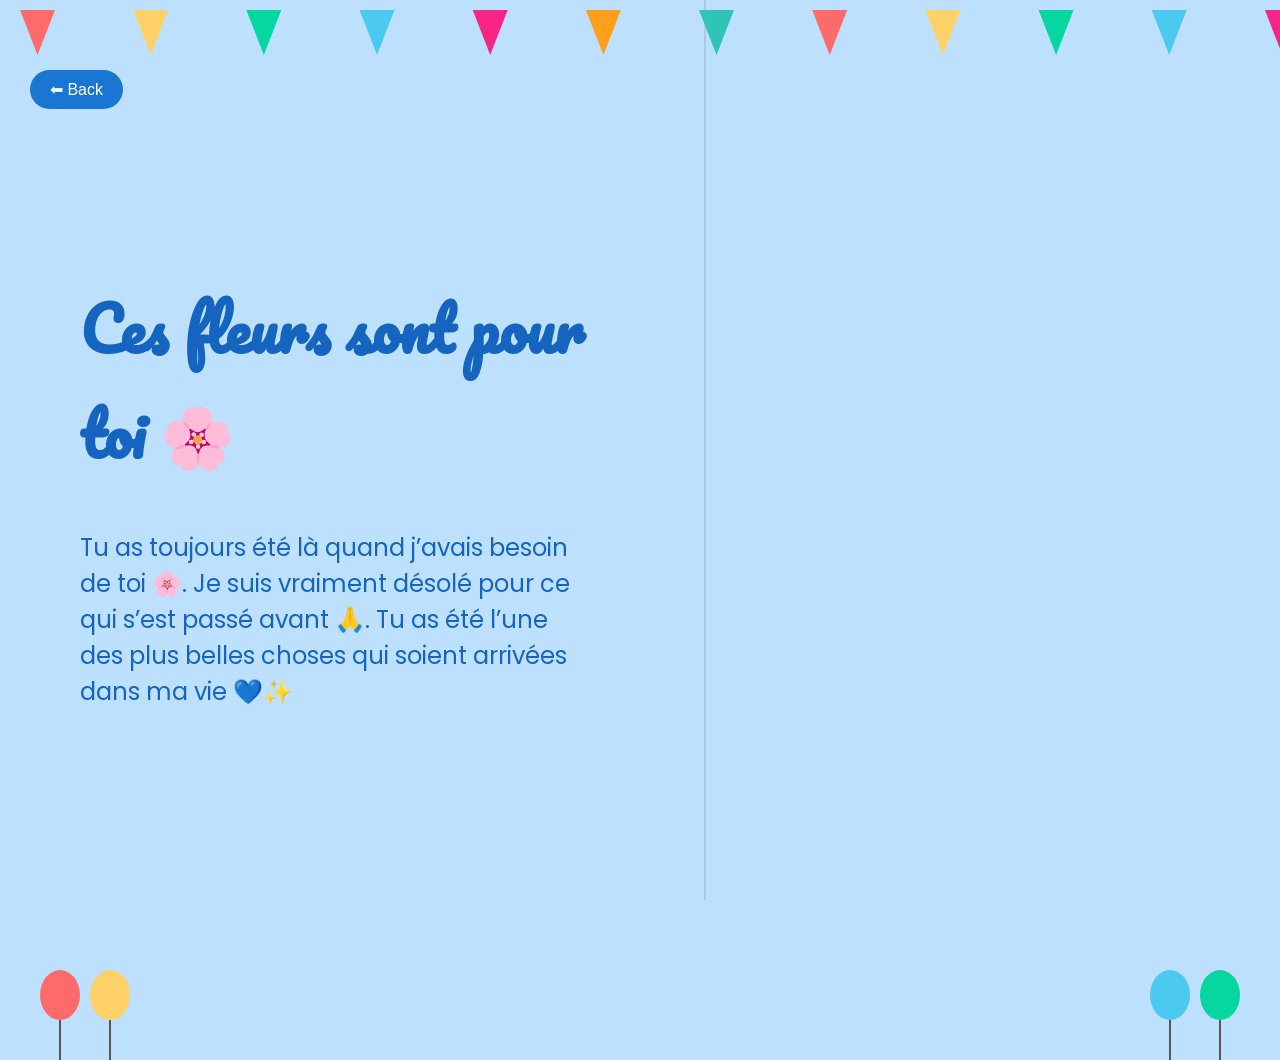
==== gift.html @ 9b8e628f "Add files via upload" ====
<!DOCTYPE html>
<html lang="fr">
<head>
<meta charset="UTF-8">
<title>Gift Flowers 🎁🌸</title>
<link href="https://fonts.googleapis.com/css2?family=Poppins:wght@300;500;700&family=Pacifico&display=swap" rel="stylesheet">

<style>

/* ===== PAGE ===== */

body{
margin:0;
height:100vh;
font-family:'Poppins',sans-serif;
}

.giftPage{
width:100%;
height:100vh;
display:flex;
background:#bde0fe;
color:#1565c0;
position:relative;
overflow:hidden;
}

/* ===== GUIRLANDE ===== */

.banner{
position:absolute;
top:0;
left:0;
width:100%;
display:flex;
justify-content:space-between;
padding:10px 20px;
}

.flag{
width:35px;
height:45px;
clip-path:polygon(0 0,100% 0,50% 100%);
animation:swing 2s ease-in-out infinite;
}

.flag:nth-child(1){background:#ff6b6b;}
.flag:nth-child(2){background:#ffd166;}
.flag:nth-child(3){background:#06d6a0;}
.flag:nth-child(4){background:#4cc9f0;}
.flag:nth-child(5){background:#f72585;}
.flag:nth-child(6){background:#ff9f1c;}
.flag:nth-child(7){background:#2ec4b6;}
.flag:nth-child(8){background:#ff6b6b;}
.flag:nth-child(9){background:#ffd166;}
.flag:nth-child(10){background:#06d6a0;}
.flag:nth-child(11){background:#4cc9f0;}
.flag:nth-child(12){background:#f72585;}

@keyframes swing{
0%{transform:rotate(0deg);}
50%{transform:rotate(6deg);}
100%{transform:rotate(0deg);}
}

/* ===== BALLONS ===== */

.balloon{
position:absolute;
bottom:-120px;
width:40px;
height:50px;
border-radius:50%;
animation:floatBalloon 8s linear infinite;
}

.balloon::after{
content:"";
position:absolute;
width:2px;
height:40px;
background:#555;
top:50px;
left:50%;
transform:translateX(-50%);
}

/* couleurs */

.b1{background:#ff6b6b; left:40px; animation-delay:0s;}
.b2{background:#ffd166; left:90px; animation-delay:2s;}
.b3{background:#06d6a0; right:40px; animation-delay:1s;}
.b4{background:#4cc9f0; right:90px; animation-delay:3s;}

@keyframes floatBalloon{
0%{
transform:translateY(0);
opacity:1;
}
100%{
transform:translateY(-120vh);
opacity:0;
}
}

/* ===== BACK BUTTON ===== */

.backTop{
position:absolute;
top:70px;
left:30px;
background:#1976d2;
color:white;
border:none;
padding:10px 20px;
border-radius:20px;
font-size:16px;
cursor:pointer;
transition:0.3s;
}

.backTop:hover{
transform:scale(1.1);
}

/* ===== CONTENU ===== */

.giftContainer{
display:flex;
width:100%;
height:100%;
}

.giftText{
flex:1;
padding:120px 50px 50px 80px;
display:flex;
flex-direction:column;
justify-content:center;
}

.giftText h1{
font-size:60px;
font-family:'Pacifico',cursive;
margin-bottom:20px;
}

.giftText p{
font-size:24px;
line-height:1.5;
max-width:500px;
}

.giftImage{
flex:1;
background:url('images/flowers.png') no-repeat center center;
background-size:cover;
border-left:2px solid rgba(0,0,0,0.1);
}

</style>
</head>

<body class="giftPage">

<!-- 🎉 Guirlande -->
<div class="banner">
<div class="flag"></div>
<div class="flag"></div>
<div class="flag"></div>
<div class="flag"></div>
<div class="flag"></div>
<div class="flag"></div>
<div class="flag"></div>
<div class="flag"></div>
<div class="flag"></div>
<div class="flag"></div>
<div class="flag"></div>
<div class="flag"></div>
</div>

<!-- 🎈 Ballons -->
<div class="balloon b1"></div>
<div class="balloon b2"></div>
<div class="balloon b3"></div>
<div class="balloon b4"></div>

<button class="backTop" onclick="location.href='yes.html'">⬅ Back</button>

<div class="giftContainer">

<div class="giftText">

<h1>Ces fleurs sont pour toi 🌸</h1>

<p>
Tu as toujours été là quand j’avais besoin de toi 🌸.
Je suis vraiment désolé pour ce qui s’est passé avant 🙏.
Tu as été l’une des plus belles choses qui soient arrivées dans ma vie 💙✨
</p>

</div>

<div class="giftImage"></div>

</div>

</body>
</html>
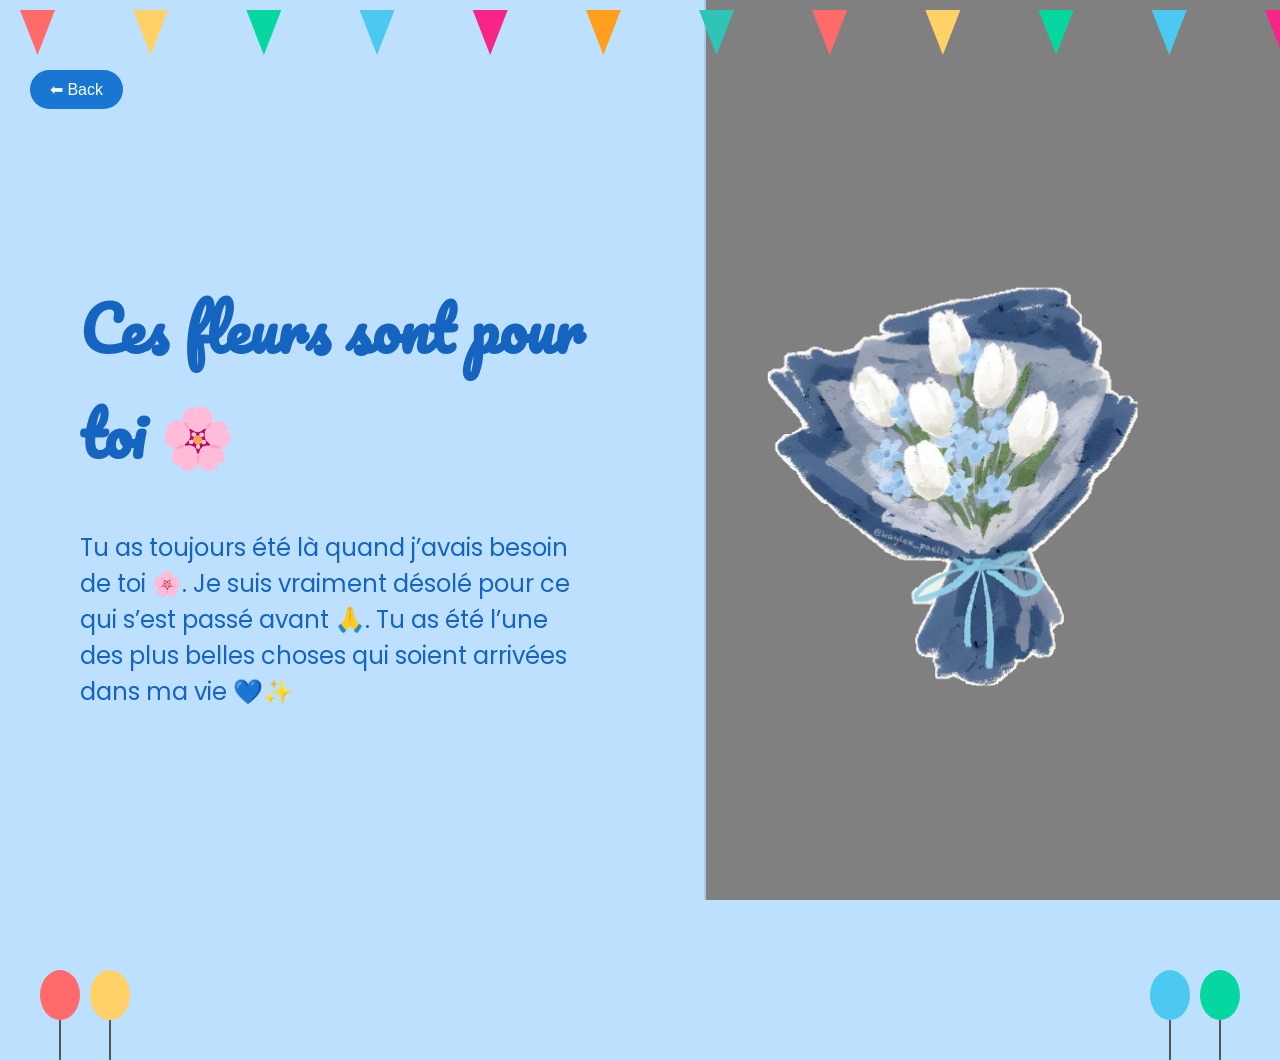
==== commit 5e4a186a: "Add files via upload" ====
--- a/gift.html
+++ b/gift.html
@@ -153,7 +153,7 @@
 
 .giftImage{
 flex:1;
-background:url('images/flowers.png') no-repeat center center;
+background:url('flowers.png') no-repeat center center;
 background-size:cover;
 border-left:2px solid rgba(0,0,0,0.1);
 }
